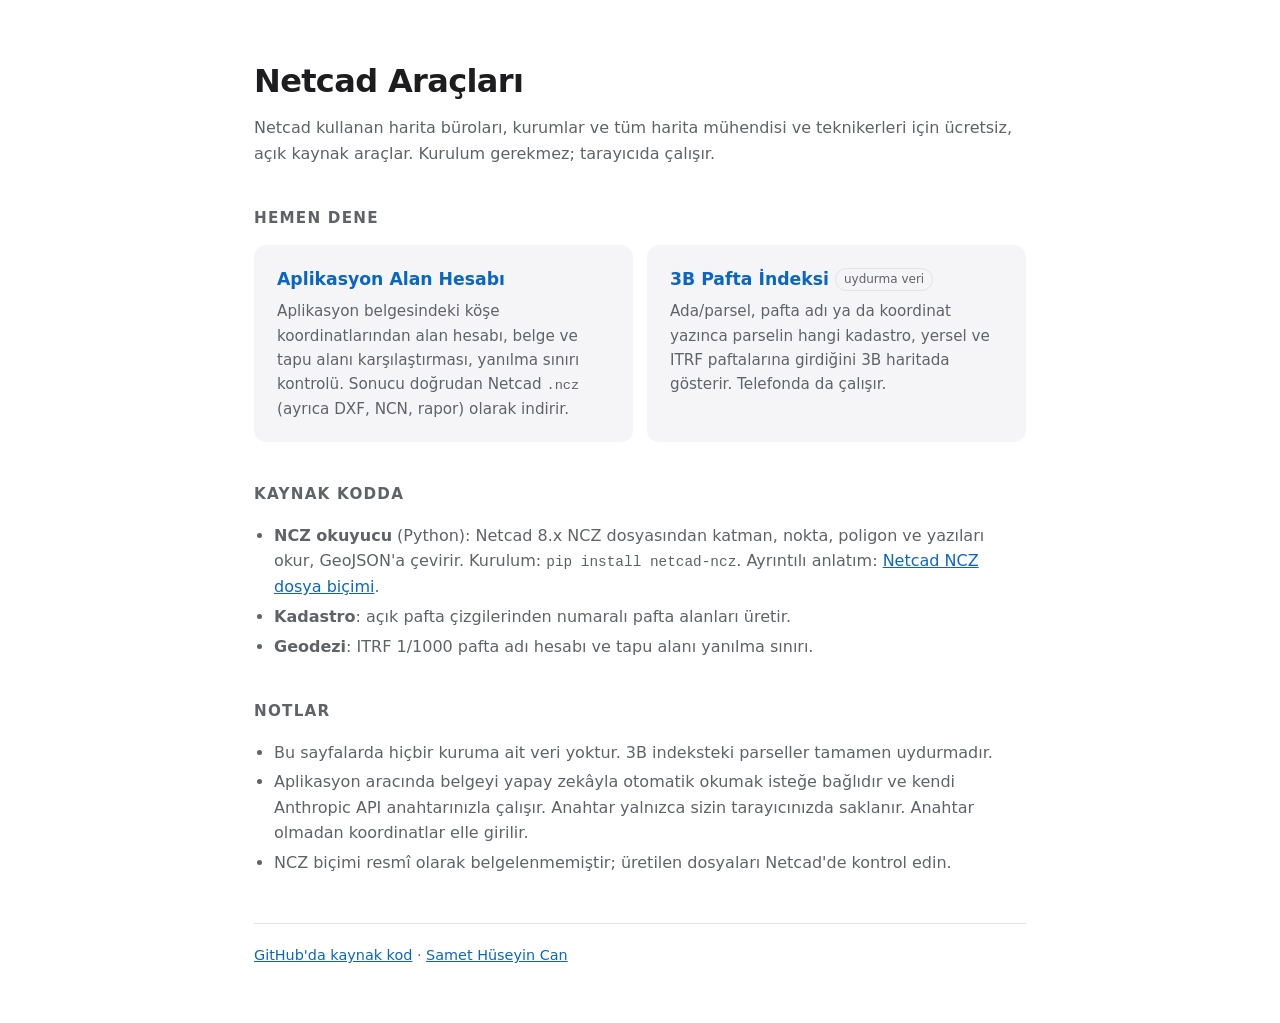
==== index.html @ 2966b739 "netcad-araclari 1.0.0: NCZ okuyucu, aplikasyon alan hesabı, 3B pafta indeksi, kadastro ve geodezi ar" ====
<!DOCTYPE html>
<html lang="tr">
<head>
<meta charset="utf-8">
<meta name="viewport" content="width=device-width, initial-scale=1">
<title>Netcad Araçları — aplikasyon alan hesabı, NCZ okuyucu, 3B pafta indeksi</title>
<meta name="description" content="Netcad kullanan harita büroları, kurumlar ve tüm haritacılar için ücretsiz, açık kaynak araçlar: aplikasyon belgesinden alan hesabı ve NCZ çıktısı, NCZ okuyucu, 3B pafta indeksi.">
<meta name="author" content="Samet Hüseyin Can">
<link rel="canonical" href="https://samethcan.github.io/netcad-araclari/">
<meta property="og:title" content="Netcad Araçları">
<meta property="og:description" content="Aplikasyon alan hesabı, NCZ okuyucu, 3B pafta indeksi — tarayıcıda çalışan açık kaynak araçlar.">
<meta property="og:url" content="https://samethcan.github.io/netcad-araclari/">
<meta property="og:type" content="website">
<script type="application/ld+json">
{"@context":"https://schema.org","@type":"SoftwareSourceCode","name":"netcad-araclari","description":"Netcad kullanan harita büroları, kurumlar ve tüm haritacılar için açık kaynak araçlar.","codeRepository":"https://github.com/samethcan/netcad-araclari","license":"https://opensource.org/licenses/MIT","programmingLanguage":["Python","JavaScript"],"author":{"@type":"Person","name":"Samet Hüseyin Can","url":"https://samethcan.github.io/"}}
</script>
<style>
:root{color-scheme:light dark;--fg:#1d1d1f;--mut:#5f6368;--bg:#fff;--card:#f5f5f7;--acc:#0a66c2;--bd:#e3e3e8}
@media (prefers-color-scheme:dark){:root{--fg:#ececec;--mut:#a0a0a5;--bg:#121214;--card:#1e1e22;--acc:#58a6ff;--bd:#2c2c31}}
*{box-sizing:border-box}body{margin:0;font:16px/1.6 system-ui,-apple-system,"Segoe UI",Roboto,sans-serif;color:var(--fg);background:var(--bg)}
main{max-width:820px;margin:0 auto;padding:56px 24px}
h1{font-size:2rem;margin:0 0 8px;letter-spacing:-.02em}
.lead{color:var(--mut);margin:0 0 40px}
h2{font-size:.95rem;text-transform:uppercase;letter-spacing:.08em;color:var(--mut);margin:40px 0 14px}
.grid{display:grid;gap:14px;grid-template-columns:repeat(auto-fit,minmax(300px,1fr))}
.card{display:block;background:var(--card);border-radius:12px;padding:20px 22px;color:inherit;text-decoration:none;border:1px solid transparent}
a.card:hover{border-color:var(--acc)}
.card b{color:var(--acc);font-size:1.08rem}.card p{margin:6px 0 0;color:var(--mut);font-size:.95rem}
.tag{display:inline-block;font-size:.75rem;padding:1px 8px;border-radius:99px;border:1px solid var(--bd);color:var(--mut);margin-left:6px;vertical-align:2px}
ul{padding-left:20px;color:var(--mut)}li{margin:4px 0}li a{color:var(--acc)}code{font-size:.9em}
footer{margin-top:48px;padding-top:20px;border-top:1px solid var(--bd);color:var(--mut);font-size:.9rem}
footer a{color:var(--acc)}
</style>
</head>
<body>
<main>
<h1>Netcad Araçları</h1>
<p class="lead">Netcad kullanan harita büroları, kurumlar ve tüm harita mühendisi ve teknikerleri için ücretsiz, açık kaynak araçlar. Kurulum gerekmez; tarayıcıda çalışır.</p>

<h2>Hemen dene</h2>
<div class="grid">
<a class="card" href="aplikasyon/aplikasyon_alan_hesabi.html">
<b>Aplikasyon Alan Hesabı</b>
<p>Aplikasyon belgesindeki köşe koordinatlarından alan hesabı, belge ve tapu alanı karşılaştırması, yanılma sınırı kontrolü. Sonucu doğrudan Netcad <code>.ncz</code> (ayrıca DXF, NCN, rapor) olarak indirir.</p>
</a>
<a class="card" href="demo/pafta-indeksi-3b/">
<b>3B Pafta İndeksi</b><span class="tag">uydurma veri</span>
<p>Ada/parsel, pafta adı ya da koordinat yazınca parselin hangi kadastro, yersel ve ITRF paftalarına girdiğini 3B haritada gösterir. Telefonda da çalışır.</p>
</a>
</div>

<h2>Kaynak kodda</h2>
<ul>
<li><b>NCZ okuyucu</b> (Python): Netcad 8.x NCZ dosyasından katman, nokta, poligon ve yazıları okur, GeoJSON'a çevirir. Kurulum: <code>pip install netcad-ncz</code>. Ayrıntılı anlatım: <a href="ncz-bicimi/">Netcad NCZ dosya biçimi</a>.</li>
<li><b>Kadastro</b>: açık pafta çizgilerinden numaralı pafta alanları üretir.</li>
<li><b>Geodezi</b>: ITRF 1/1000 pafta adı hesabı ve tapu alanı yanılma sınırı.</li>
</ul>

<h2>Notlar</h2>
<ul>
<li>Bu sayfalarda hiçbir kuruma ait veri yoktur. 3B indeksteki parseller tamamen uydurmadır.</li>
<li>Aplikasyon aracında belgeyi yapay zekâyla otomatik okumak isteğe bağlıdır ve kendi Anthropic API anahtarınızla çalışır. Anahtar yalnızca sizin tarayıcınızda saklanır. Anahtar olmadan koordinatlar elle girilir.</li>
<li>NCZ biçimi resmî olarak belgelenmemiştir; üretilen dosyaları Netcad'de kontrol edin.</li>
</ul>

<footer>
<a href="https://github.com/samethcan/netcad-araclari">GitHub'da kaynak kod</a> ·
<a href="https://samethcan.github.io/">Samet Hüseyin Can</a>
</footer>
</main>
</body>
</html>
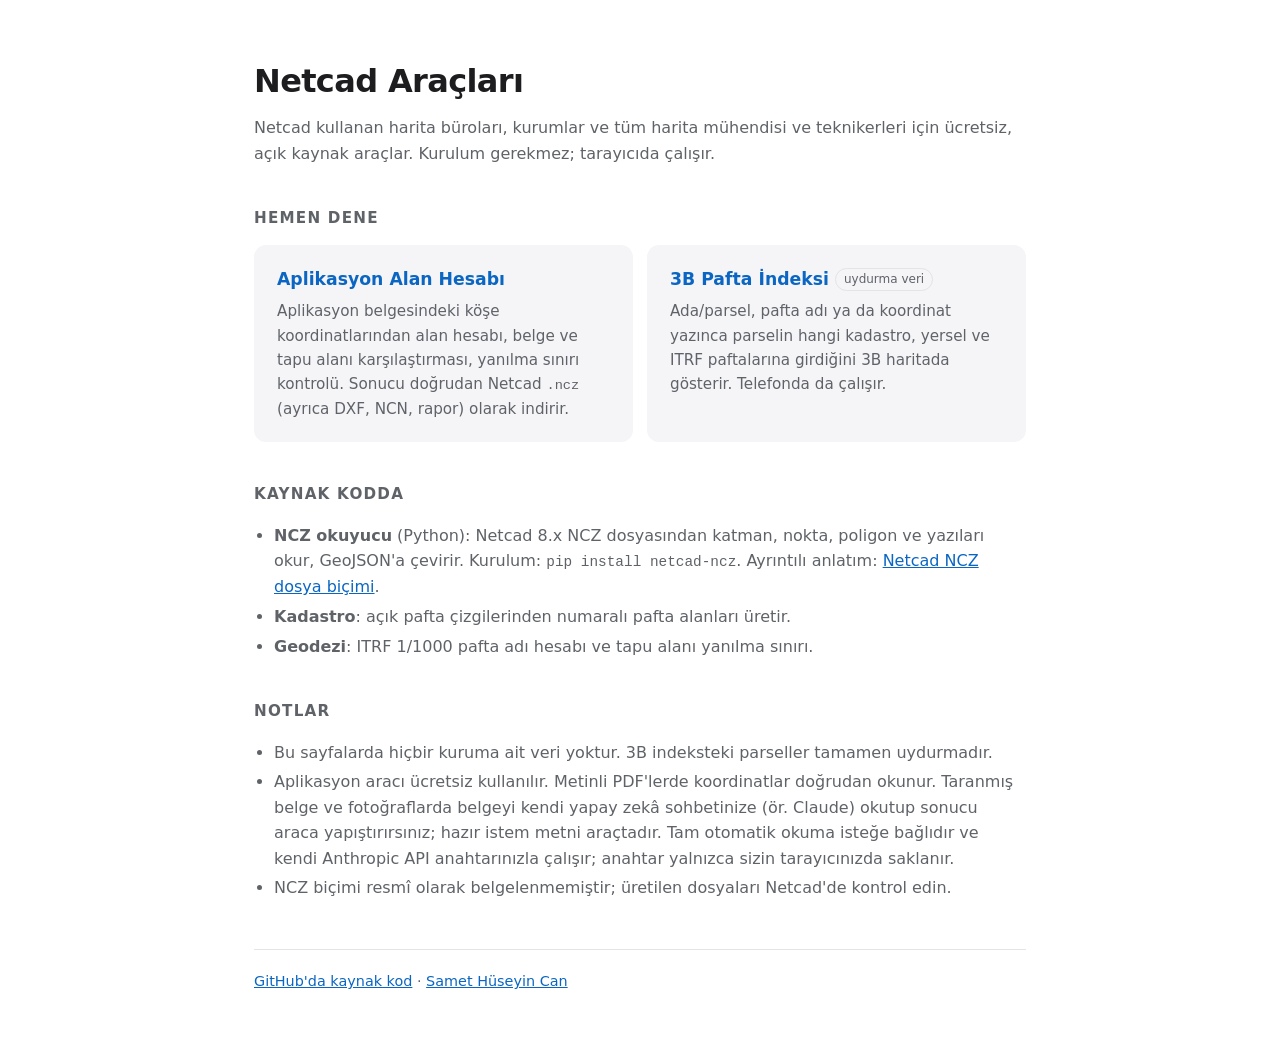
==== commit f7c22915: "Aplikasyon: API anahtarı olmadan belge okuma yolu Hazır istem metni ve kopyalama düğmesi eklendi; ya" ====
--- a/index.html
+++ b/index.html
@@ -10,6 +10,10 @@
 <meta property="og:title" content="Netcad Araçları">
 <meta property="og:description" content="Aplikasyon alan hesabı, NCZ okuyucu, 3B pafta indeksi — tarayıcıda çalışan açık kaynak araçlar.">
 <meta property="og:url" content="https://samethcan.github.io/netcad-araclari/">
+<meta property="og:image" content="https://samethcan.github.io/netcad-araclari/assets/og.png">
+<meta property="og:image:width" content="1200">
+<meta property="og:image:height" content="630">
+<meta name="twitter:card" content="summary_large_image">
 <meta property="og:type" content="website">
 <script type="application/ld+json">
 {"@context":"https://schema.org","@type":"SoftwareSourceCode","name":"netcad-araclari","description":"Netcad kullanan harita büroları, kurumlar ve tüm haritacılar için açık kaynak araçlar.","codeRepository":"https://github.com/samethcan/netcad-araclari","license":"https://opensource.org/licenses/MIT","programmingLanguage":["Python","JavaScript"],"author":{"@type":"Person","name":"Samet Hüseyin Can","url":"https://samethcan.github.io/"}}
@@ -59,7 +63,7 @@
 <h2>Notlar</h2>
 <ul>
 <li>Bu sayfalarda hiçbir kuruma ait veri yoktur. 3B indeksteki parseller tamamen uydurmadır.</li>
-<li>Aplikasyon aracında belgeyi yapay zekâyla otomatik okumak isteğe bağlıdır ve kendi Anthropic API anahtarınızla çalışır. Anahtar yalnızca sizin tarayıcınızda saklanır. Anahtar olmadan koordinatlar elle girilir.</li>
+<li>Aplikasyon aracı ücretsiz kullanılır. Metinli PDF'lerde koordinatlar doğrudan okunur. Taranmış belge ve fotoğraflarda belgeyi kendi yapay zekâ sohbetinize (ör. Claude) okutup sonucu araca yapıştırırsınız; hazır istem metni araçtadır. Tam otomatik okuma isteğe bağlıdır ve kendi Anthropic API anahtarınızla çalışır; anahtar yalnızca sizin tarayıcınızda saklanır.</li>
 <li>NCZ biçimi resmî olarak belgelenmemiştir; üretilen dosyaları Netcad'de kontrol edin.</li>
 </ul>
 
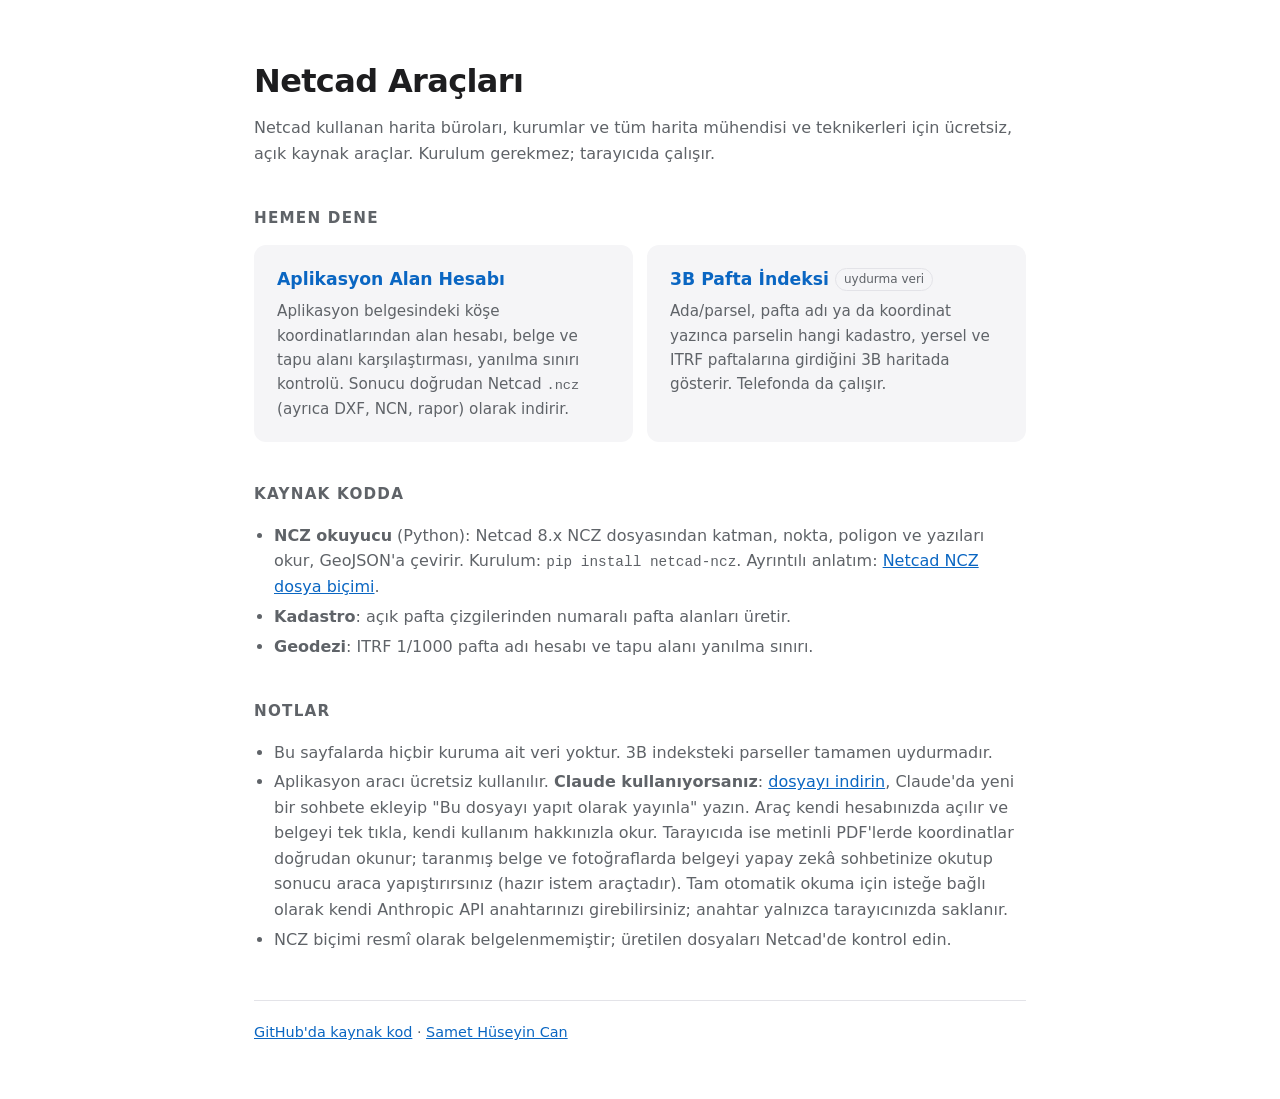
==== commit 1b6eb9b2: "Aplikasyon: Claude'da kendi hesabıyla belge okuma Araç Claude'da yapıt olarak yayınlandığında belgey" ====
--- a/index.html
+++ b/index.html
@@ -63,7 +63,7 @@
 <h2>Notlar</h2>
 <ul>
 <li>Bu sayfalarda hiçbir kuruma ait veri yoktur. 3B indeksteki parseller tamamen uydurmadır.</li>
-<li>Aplikasyon aracı ücretsiz kullanılır. Metinli PDF'lerde koordinatlar doğrudan okunur. Taranmış belge ve fotoğraflarda belgeyi kendi yapay zekâ sohbetinize (ör. Claude) okutup sonucu araca yapıştırırsınız; hazır istem metni araçtadır. Tam otomatik okuma isteğe bağlıdır ve kendi Anthropic API anahtarınızla çalışır; anahtar yalnızca sizin tarayıcınızda saklanır.</li>
+<li>Aplikasyon aracı ücretsiz kullanılır. <b>Claude kullanıyorsanız</b>: <a href="aplikasyon/aplikasyon_alan_hesabi.html" download>dosyayı indirin</a>, Claude'da yeni bir sohbete ekleyip "Bu dosyayı yapıt olarak yayınla" yazın. Araç kendi hesabınızda açılır ve belgeyi tek tıkla, kendi kullanım hakkınızla okur. Tarayıcıda ise metinli PDF'lerde koordinatlar doğrudan okunur; taranmış belge ve fotoğraflarda belgeyi yapay zekâ sohbetinize okutup sonucu araca yapıştırırsınız (hazır istem araçtadır). Tam otomatik okuma için isteğe bağlı olarak kendi Anthropic API anahtarınızı girebilirsiniz; anahtar yalnızca tarayıcınızda saklanır.</li>
 <li>NCZ biçimi resmî olarak belgelenmemiştir; üretilen dosyaları Netcad'de kontrol edin.</li>
 </ul>
 
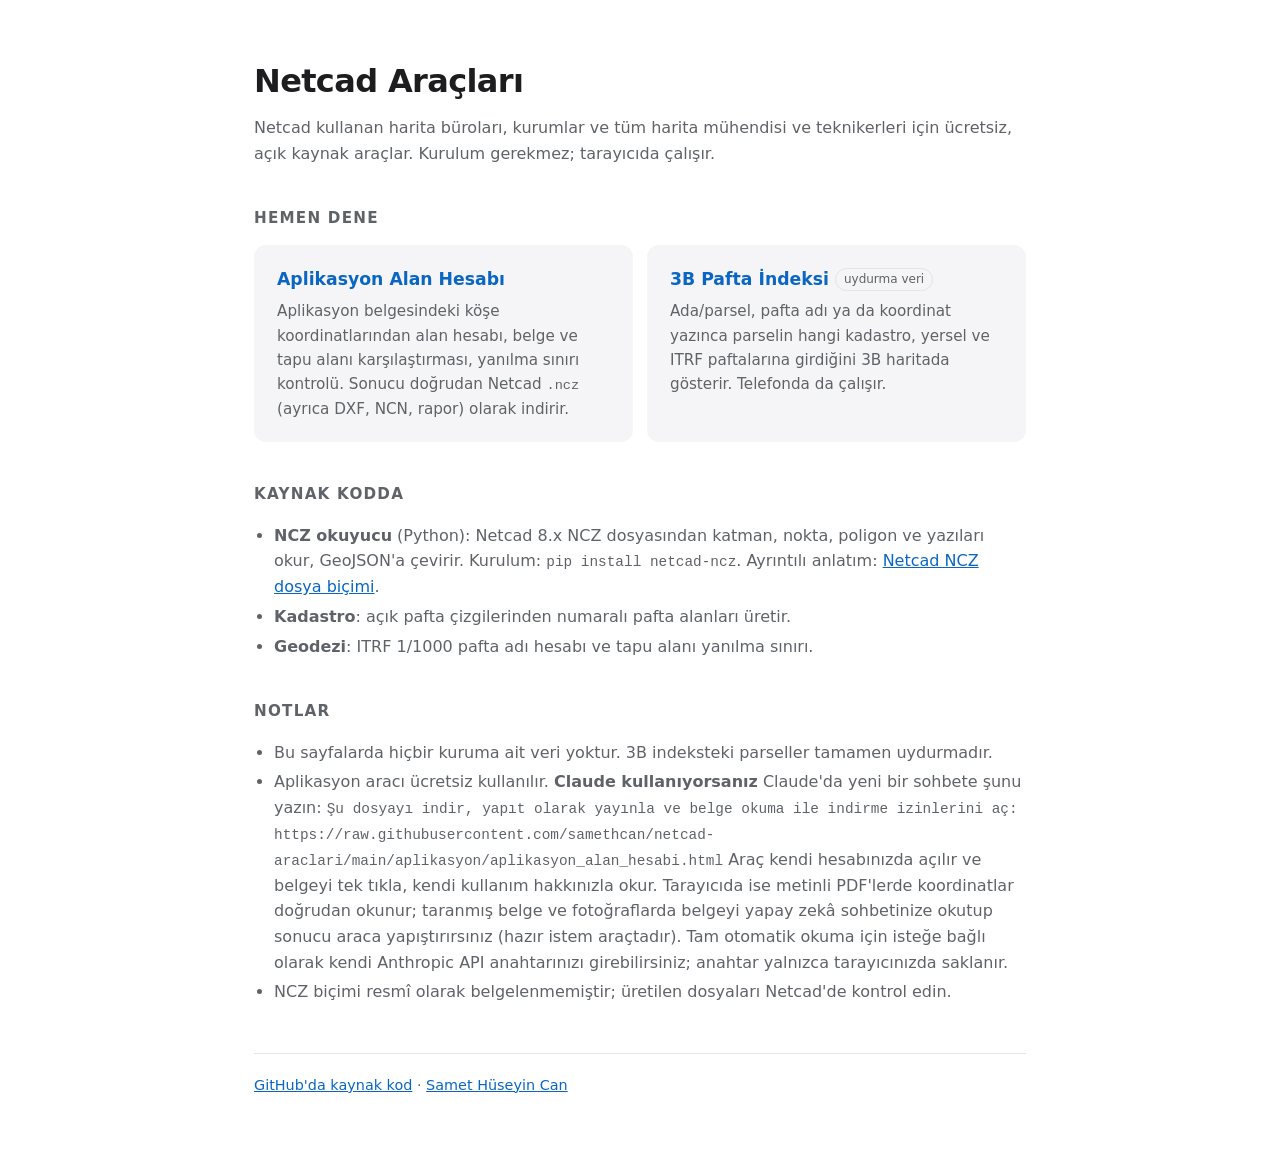
==== commit 93295f31: "Aplikasyon: Claude'a eklemek için tek cümlelik yol Araçta kopyalanabilir hazır cümle: Claude'a yapış" ====
--- a/index.html
+++ b/index.html
@@ -31,7 +31,7 @@
 a.card:hover{border-color:var(--acc)}
 .card b{color:var(--acc);font-size:1.08rem}.card p{margin:6px 0 0;color:var(--mut);font-size:.95rem}
 .tag{display:inline-block;font-size:.75rem;padding:1px 8px;border-radius:99px;border:1px solid var(--bd);color:var(--mut);margin-left:6px;vertical-align:2px}
-ul{padding-left:20px;color:var(--mut)}li{margin:4px 0}li a{color:var(--acc)}code{font-size:.9em}
+ul{padding-left:20px;color:var(--mut)}li{margin:4px 0}li a{color:var(--acc)}code{font-size:.9em}li code{overflow-wrap:anywhere}
 footer{margin-top:48px;padding-top:20px;border-top:1px solid var(--bd);color:var(--mut);font-size:.9rem}
 footer a{color:var(--acc)}
 </style>
@@ -63,7 +63,7 @@
 <h2>Notlar</h2>
 <ul>
 <li>Bu sayfalarda hiçbir kuruma ait veri yoktur. 3B indeksteki parseller tamamen uydurmadır.</li>
-<li>Aplikasyon aracı ücretsiz kullanılır. <b>Claude kullanıyorsanız</b>: <a href="aplikasyon/aplikasyon_alan_hesabi.html" download>dosyayı indirin</a>, Claude'da yeni bir sohbete ekleyip "Bu dosyayı yapıt olarak yayınla" yazın. Araç kendi hesabınızda açılır ve belgeyi tek tıkla, kendi kullanım hakkınızla okur. Tarayıcıda ise metinli PDF'lerde koordinatlar doğrudan okunur; taranmış belge ve fotoğraflarda belgeyi yapay zekâ sohbetinize okutup sonucu araca yapıştırırsınız (hazır istem araçtadır). Tam otomatik okuma için isteğe bağlı olarak kendi Anthropic API anahtarınızı girebilirsiniz; anahtar yalnızca tarayıcınızda saklanır.</li>
+<li>Aplikasyon aracı ücretsiz kullanılır. <b>Claude kullanıyorsanız</b> Claude'da yeni bir sohbete şunu yazın: <code>Şu dosyayı indir, yapıt olarak yayınla ve belge okuma ile indirme izinlerini aç: https://raw.githubusercontent.com/samethcan/netcad-araclari/main/aplikasyon/aplikasyon_alan_hesabi.html</code> Araç kendi hesabınızda açılır ve belgeyi tek tıkla, kendi kullanım hakkınızla okur. Tarayıcıda ise metinli PDF'lerde koordinatlar doğrudan okunur; taranmış belge ve fotoğraflarda belgeyi yapay zekâ sohbetinize okutup sonucu araca yapıştırırsınız (hazır istem araçtadır). Tam otomatik okuma için isteğe bağlı olarak kendi Anthropic API anahtarınızı girebilirsiniz; anahtar yalnızca tarayıcınızda saklanır.</li>
 <li>NCZ biçimi resmî olarak belgelenmemiştir; üretilen dosyaları Netcad'de kontrol edin.</li>
 </ul>
 
